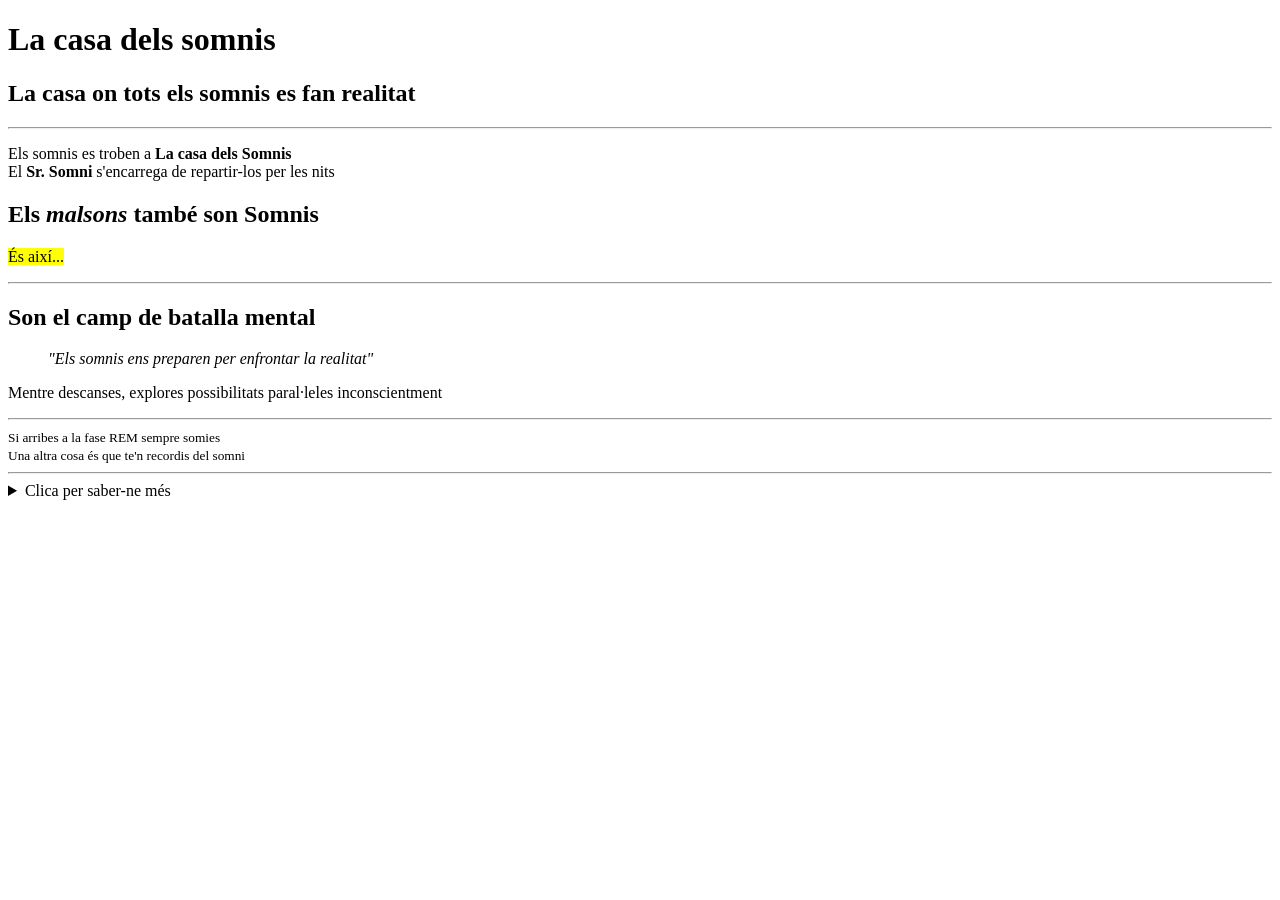
==== index.html @ 6058ff4e "Inici de la pagina" ====
<!DOCTYPE html>
<html lang="ca"> 

<!-- INFORMACIÓ NO VISIBLE (HEAD) -->

<head>
     

<meta charset="UTF-8">
<meta name="viewport" content="width=device-width, initial-scale=1.0">

<!-- TÍTOL INVISBLE -->

<title>La casa dels somnis</title>

<!-- LINK AMB CSS -->

<link rel="stylesheet" href="style.css">

</head>

<!-- INICI VISIBLE DE LA PÀGINA -->
<!-- header -->
<body>
    <header>
    <h1>La casa dels somnis</h1>
    <h2>La casa on tots els somnis es fan realitat</h2>

</header>

    <hr>

<!-- Casa dels Somnis Sr.Somni -->

    <p>Els somnis es troben a<strong> La casa dels Somnis</strong> <br>
    El <strong>Sr. Somni</strong> s'encarrega de repartir-los per les nits </p>

 

    <h2> Els <em>malsons</em> també son <strong> Somnis </strong></h2>
    <p> <mark> És així...</mark></p>

<hr>

 <h2> Son el camp de batalla mental</h2>

    <blockquote> <em> "Els somnis ens preparen per enfrontar la realitat" </em></blockquote>
   <p>  Mentre descanses, explores possibilitats paral·leles inconscientment</p>
   
<hr>

<!-- FOOTER -->

    <small>Si arribes a la fase REM sempre somies <br> Una altra cosa és que te'n recordis del somni
    </small>

<hr>

<!-- DETAILS -->
<details> <summary> Clica per saber-ne més
</summary>

<!-- LLISTA DINTRE DETAILS -->
<ul>
   <li> <a href="https://www.maingatetcg.com" target="_blank" > Portal de somnis</a> </li>

    <li> <a href="https://www.instagram.com/maingatetcg/" target="_blank"> Fotografies dels somnis</a> </li>
</ul>


</details>


</body>
</html>
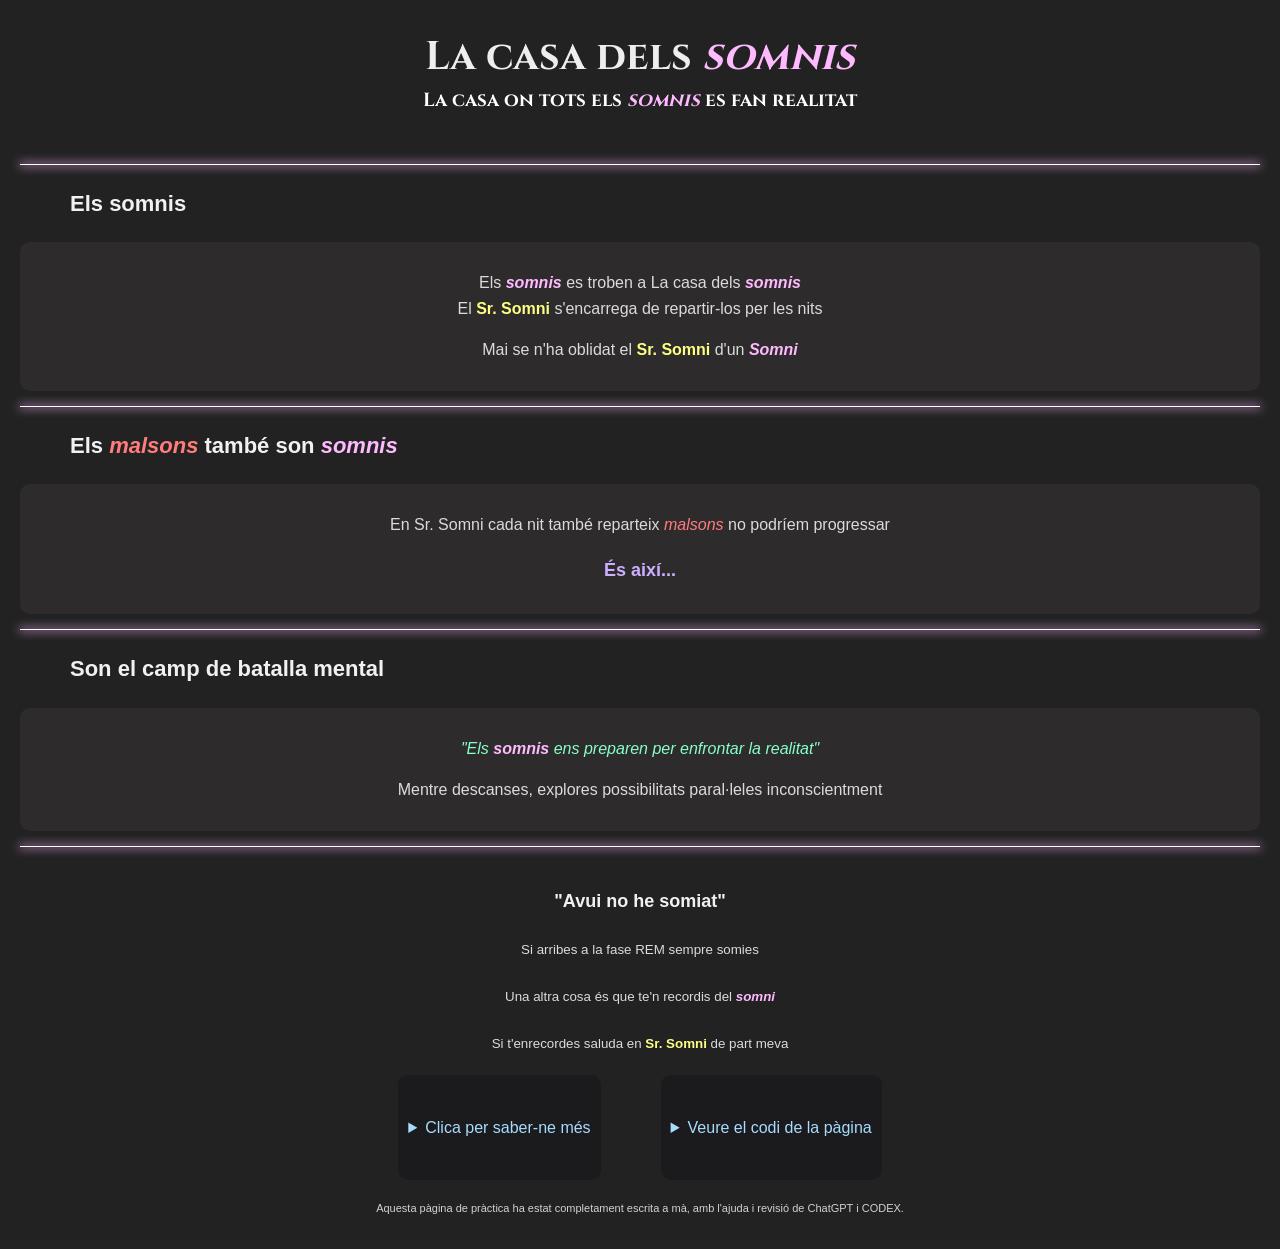
==== commit 5216844a: "Casa dels somnis Acabada" ====
--- a/index.html
+++ b/index.html
@@ -1,75 +1,92 @@
 <!DOCTYPE html>
-<html lang="ca"> 
+<html lang="ca">
 
 <!-- INFORMACIÓ NO VISIBLE (HEAD) -->
 
 <head>
-     
+    <meta charset="UTF-8">
+    <meta name="viewport" content="width=device-width, initial-scale=1.0">
 
-<meta charset="UTF-8">
-<meta name="viewport" content="width=device-width, initial-scale=1.0">
+    <!-- TÍTOL INVISIBLE -->
+    <title>La casa dels somnis</title>
 
-<!-- TÍTOL INVISBLE -->
-
-<title>La casa dels somnis</title>
-
-<!-- LINK AMB CSS -->
-
-<link rel="stylesheet" href="style.css">
-
+    <!-- LINK AMB CSS -->
+    <link rel="stylesheet" href="style.css">
 </head>
 
 <!-- INICI VISIBLE DE LA PÀGINA -->
-<!-- header -->
+
 <body>
     <header>
-    <h1>La casa dels somnis</h1>
-    <h2>La casa on tots els somnis es fan realitat</h2>
+        <h1>La casa dels <em>somnis</em></h1>
+        <h2>La casa on tots els <em>somnis</em> es fan realitat</h2>
+    </header>
 
-</header>
+    <main>
+        <hr>
 
-    <hr>
+        <!-- Casa dels Somnis Sr.Somni -->
+        <h3>Els somnis</h3>
+        <div>
+            <p>Els <em>somnis</em> es troben a La casa dels <em>somnis</em> <br>
+                El <strong>Sr. Somni</strong> s'encarrega de repartir-los per les nits
+            </p>
+            <p>Mai se n'ha oblidat el <strong>Sr. Somni</strong> d'un <em>Somni</em></p>
+        </div>
 
-<!-- Casa dels Somnis Sr.Somni -->
+        <hr>
 
-    <p>Els somnis es troben a<strong> La casa dels Somnis</strong> <br>
-    El <strong>Sr. Somni</strong> s'encarrega de repartir-los per les nits </p>
+        <h3>Els <span class="ma">malsons</span> també son <strong><em>somnis</em></strong></h3>
+        <div>
+            <p>En Sr. Somni cada nit també reparteix <span class="ma">malsons</span> no podríem progressar</p>
+            <p class="text-dest">És així...</p>
+        </div>
 
- 
+        <hr>
 
-    <h2> Els <em>malsons</em> també son <strong> Somnis </strong></h2>
-    <p> <mark> És així...</mark></p>
+        <h3>Son el camp de batalla mental</h3>
+        <div>
+            <blockquote>"Els <em>somnis</em> ens preparen per enfrontar la realitat"</blockquote>
+            <p>Mentre descanses, explores possibilitats paral·leles inconscientment</p>
+        </div>
 
-<hr>
+        <hr>
 
- <h2> Son el camp de batalla mental</h2>
+        <!-- APARTAT FINAL MÉS PETIT -->
+        <h4>"Avui no he somiat"</h4>
+        <small>Si arribes a la fase REM sempre somies</small>
+        <br>
+        <small>Una altra cosa és que te'n recordis del <em>somni</em></small>
+        <br>
+        <small>Si t'enrecordes saluda en <strong>Sr. Somni</strong> de part meva</small>
 
-    <blockquote> <em> "Els somnis ens preparen per enfrontar la realitat" </em></blockquote>
-   <p>  Mentre descanses, explores possibilitats paral·leles inconscientment</p>
-   
-<hr>
+        <!-- FOOTER -->
+        <section class="doble-footer">
+            <footer>
+                <details>
+                    <summary>Clica per saber-ne més</summary>
 
-<!-- FOOTER -->
+                    <!-- LLISTA DINTRE DETAILS -->
+                    <ul>
+                        <li><a href="https://www.maingatetcg.com" target="_blank" rel="noopener noreferrer">Portal de <em>somnis</em></a></li>
+                        <li><a href="https://www.instagram.com/maingatetcg/" target="_blank" rel="noopener noreferrer">Fotografies dels <em>somnis</em></a></li>
+                    </ul>
+                </details>
+            </footer>
 
-    <small>Si arribes a la fase REM sempre somies <br> Una altra cosa és que te'n recordis del somni
-    </small>
+            <footer>
+                <details>
+                    <summary>Veure el codi de la pàgina</summary>
+                    <ul>
+                        <li><a href="codi-html.html">HTML</a></li>
+                        <li><a href="codi-css.html">CSS</a></li>
+                    </ul>
+                </details>
+            </footer>
+        </section>
 
-<hr>
+        <p class="mini-footer">Aquesta pàgina de pràctica ha estat completament escrita a mà, amb l'ajuda i revisió de ChatGPT i CODEX.</p>
+    </main>
+</body>
 
-<!-- DETAILS -->
-<details> <summary> Clica per saber-ne més
-</summary>
-
-<!-- LLISTA DINTRE DETAILS -->
-<ul>
-   <li> <a href="https://www.maingatetcg.com" target="_blank" > Portal de somnis</a> </li>
-
-    <li> <a href="https://www.instagram.com/maingatetcg/" target="_blank"> Fotografies dels somnis</a> </li>
-</ul>
-
-
-</details>
-
-
-</body>
 </html>
--- a/style.css
+++ b/style.css
@@ -0,0 +1,153 @@
+@import url('https://fonts.googleapis.com/css2?family=Cinzel:wght@400;700&display=swap');
+
+body {
+    margin: 0;
+    background-color: #222222;
+    color: #ffffff;
+    font-family: Arial, Helvetica, sans-serif;
+}
+
+main {
+    max-width: 1300px;
+    margin: 0 auto;
+    padding: 20px;
+    line-height: 1.6;
+}
+
+hr {
+    margin-block: 15px;
+    border: none;
+    background-color: #ffffff;
+    height: 1px;
+    box-shadow: 0 0 10px 1px #f5acf5;
+}
+
+h1 {
+    margin-top: 30px;
+    margin-bottom: 1px;
+    color: #eeeeee;
+    font-size: 40px;
+    font-family: "Cinzel", Georgia, serif;
+    text-align: center;
+}
+
+h2 {
+    font-size: 19px;
+    margin-top: 3px;
+    text-align: center;
+    font-family: "Cinzel", Georgia, serif;
+}
+
+h3 {
+    margin-left: 50px;
+    color: #f1f1f1;
+    font-size: 22px;
+    margin-block: 21px;
+}
+
+p {
+    text-align: center;
+    color: #dbdbdb;
+}
+
+em {
+    color: #ffbaff;
+    font-weight: bold;
+}
+
+small {
+    display: block;
+    text-align: center;
+    color: #dbdbdb;
+}
+
+strong {
+    color: #fdff83;
+    font-weight: bold;
+}
+
+summary {
+    color: #a7dcff;
+}
+
+ul {
+    color: #a7dcff;
+}
+
+a {
+    color: #6ac4ff;
+}
+
+blockquote {
+    text-align: center;
+    font-style: italic;
+    color: #85ffc6;
+}
+
+div {
+    background-color: #2e2b2d;
+    border-radius: 10px;
+    padding: 12px;
+}
+
+details {
+    margin-block: 30px;
+}
+
+h4 {
+    margin-top: 40px;
+    text-align: center;
+    color: #f1f1f1;
+    font-size: 18px;
+}
+
+footer {
+    margin-top: 20px;
+    background-color: #1b1a1d;
+    border-radius: 10px;
+    padding: 10px;
+    max-width: 800px;
+    text-align: center;
+}
+
+.ma {
+    color: #ff7c7c;
+    font-style: italic;
+}
+
+.text-dest {
+    text-align: center;
+    color: #ccb0ff;
+    font-size: 18px;
+    font-weight: bold;
+}
+
+.doble-footer {
+    display: flex;
+    flex-wrap: wrap;
+    justify-content: center;
+    gap: 60px;
+    align-items: flex-start;
+}
+
+.mini-footer {
+    margin-top: 20px;
+    font-size: 11px;
+    text-align: center;
+    color: #d3d2d2;
+}
+
+pre {
+    background-color: #1b1a1d;
+    color: #dbdbdb;
+    padding: 20px;
+    border-radius: 40px;
+    overflow-x: auto;
+    text-align: left;
+    line-height: 1.5;
+}
+
+code {
+    font-family: Consolas, "Courier New", monospace;
+    font-size: 14px;
+}
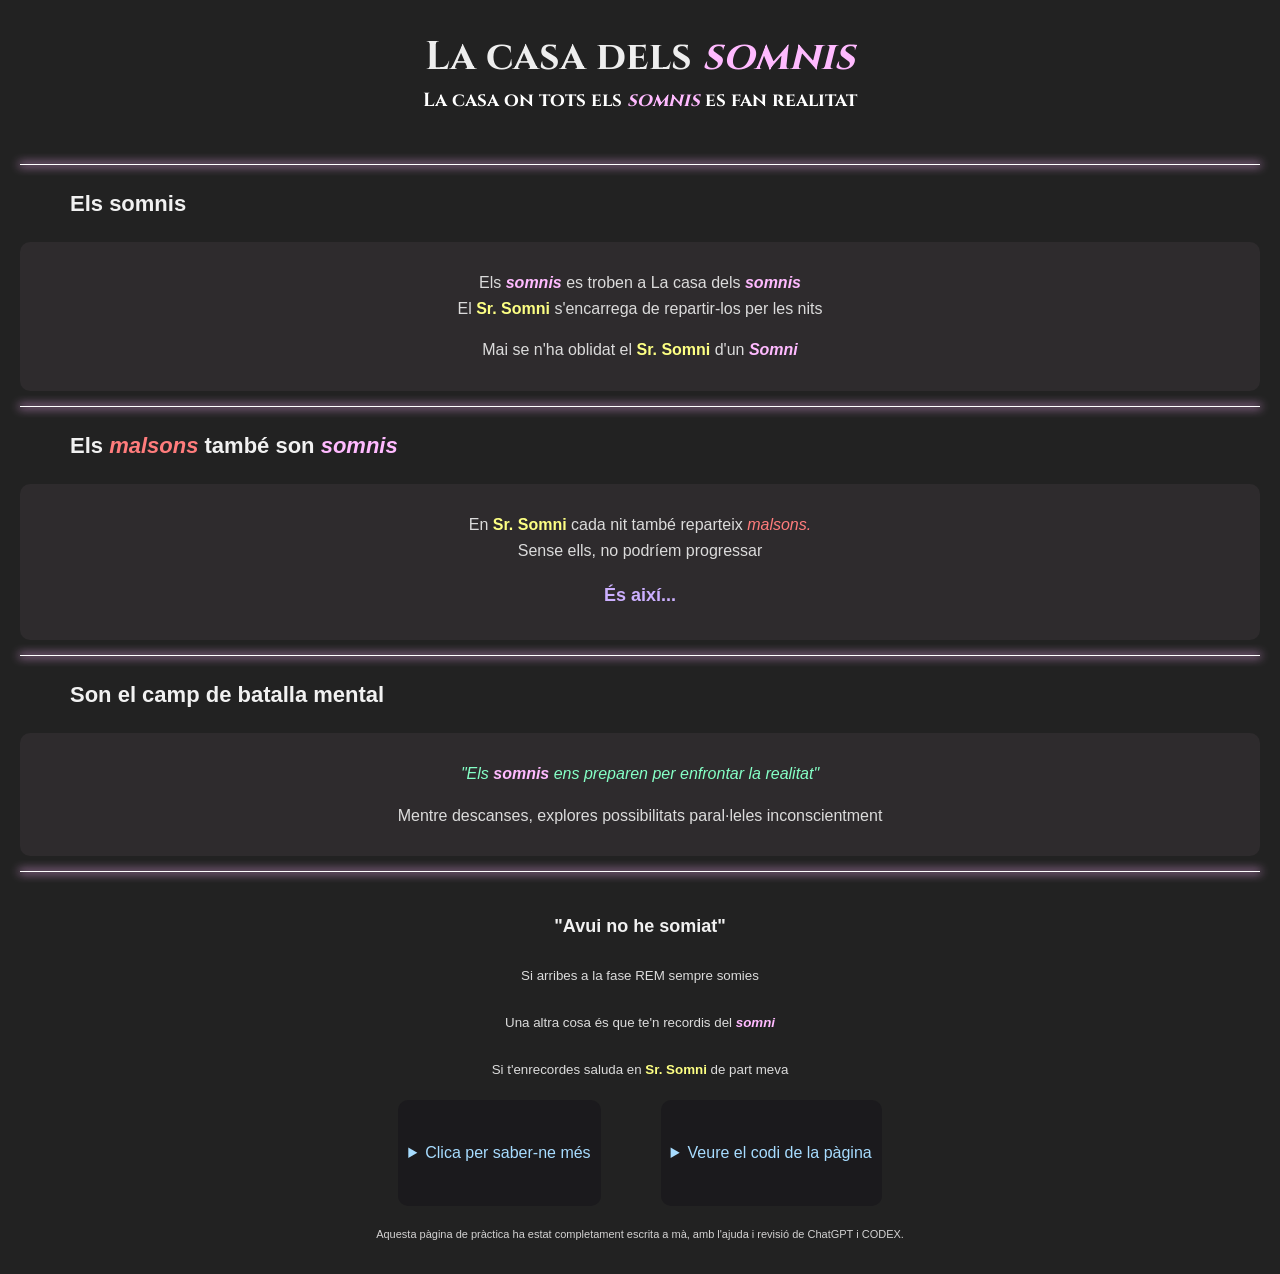
==== commit 59073de9: "Web correcció" ====
--- a/index.html
+++ b/index.html
@@ -38,7 +38,7 @@
 
         <h3>Els <span class="ma">malsons</span> també son <strong><em>somnis</em></strong></h3>
         <div>
-            <p>En Sr. Somni cada nit també reparteix <span class="ma">malsons</span> no podríem progressar</p>
+            <p>En <strong>Sr. Somni</strong> cada nit també reparteix <span class="ma">malsons. <br> </span> Sense ells, no podríem progressar</p>
             <p class="text-dest">És així...</p>
         </div>
 
